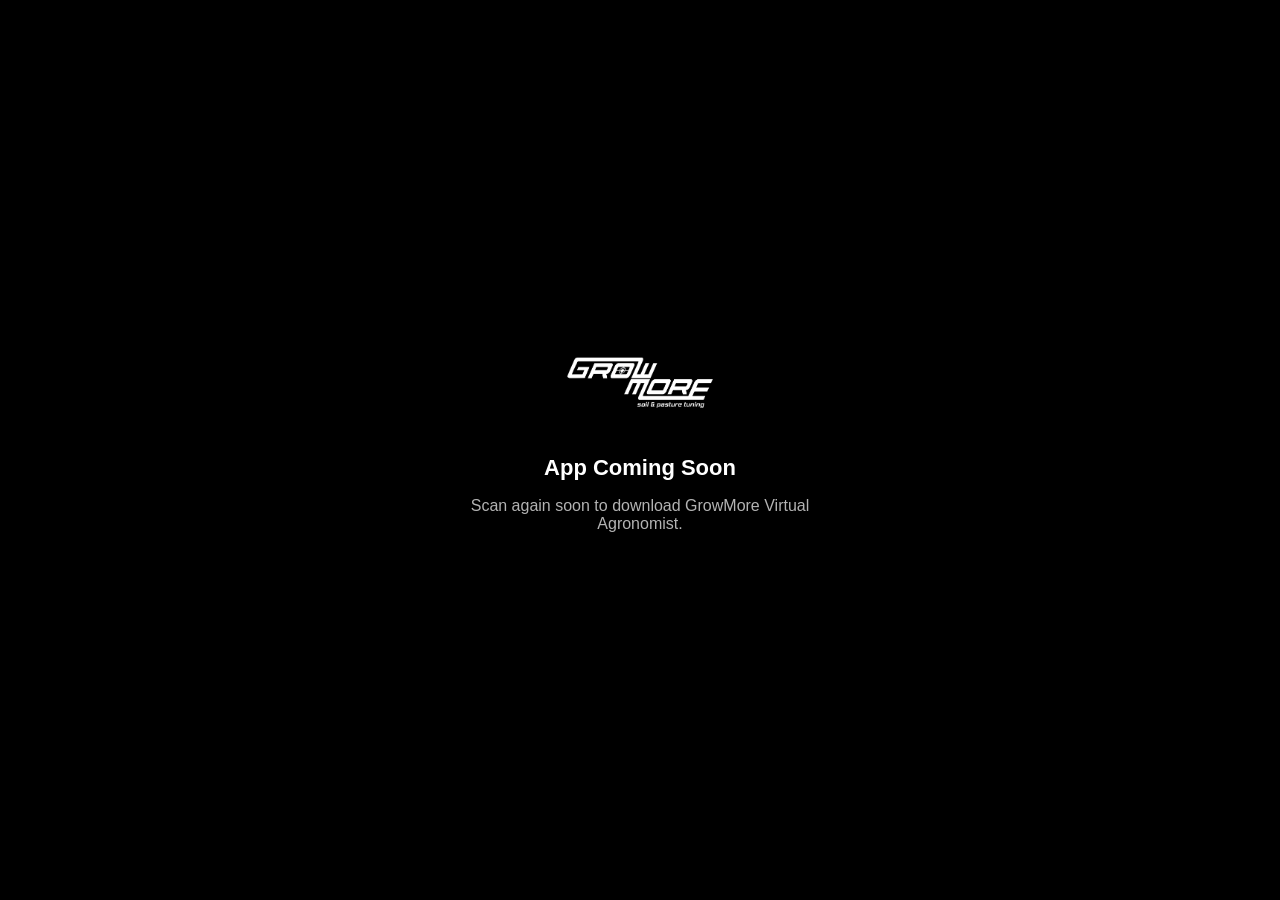
==== app/index.html @ e122a968 "Recreate /app QR page" ====
<!DOCTYPE html>
<html lang="en">
<head>
  <meta charset="UTF-8">
  <meta name="viewport" content="width=device-width, initial-scale=1.0">
  <title>GrowMore</title>

  <style>
    body {
      margin: 0;
      background: #000;
      color: #fff;
      font-family: -apple-system, sans-serif;
      display: flex;
      align-items: center;
      justify-content: center;
      height: 100vh;
      text-align: center;
    }

    .wrap {
      max-width: 400px;
      padding: 20px;
    }

    img {
      width: 160px;
      margin-bottom: 20px;
    }

    h1 {
      font-size: 22px;
      margin-bottom: 10px;
    }

    p {
      opacity: 0.7;
    }
  </style>
</head>

<body>
  <div class="wrap">
    <img src="/assets/growmore_logo.png" alt="GrowMore">
    <h1>App Coming Soon</h1>
    <p>Scan again soon to download GrowMore Virtual Agronomist.</p>
  </div>
</body>
</html>
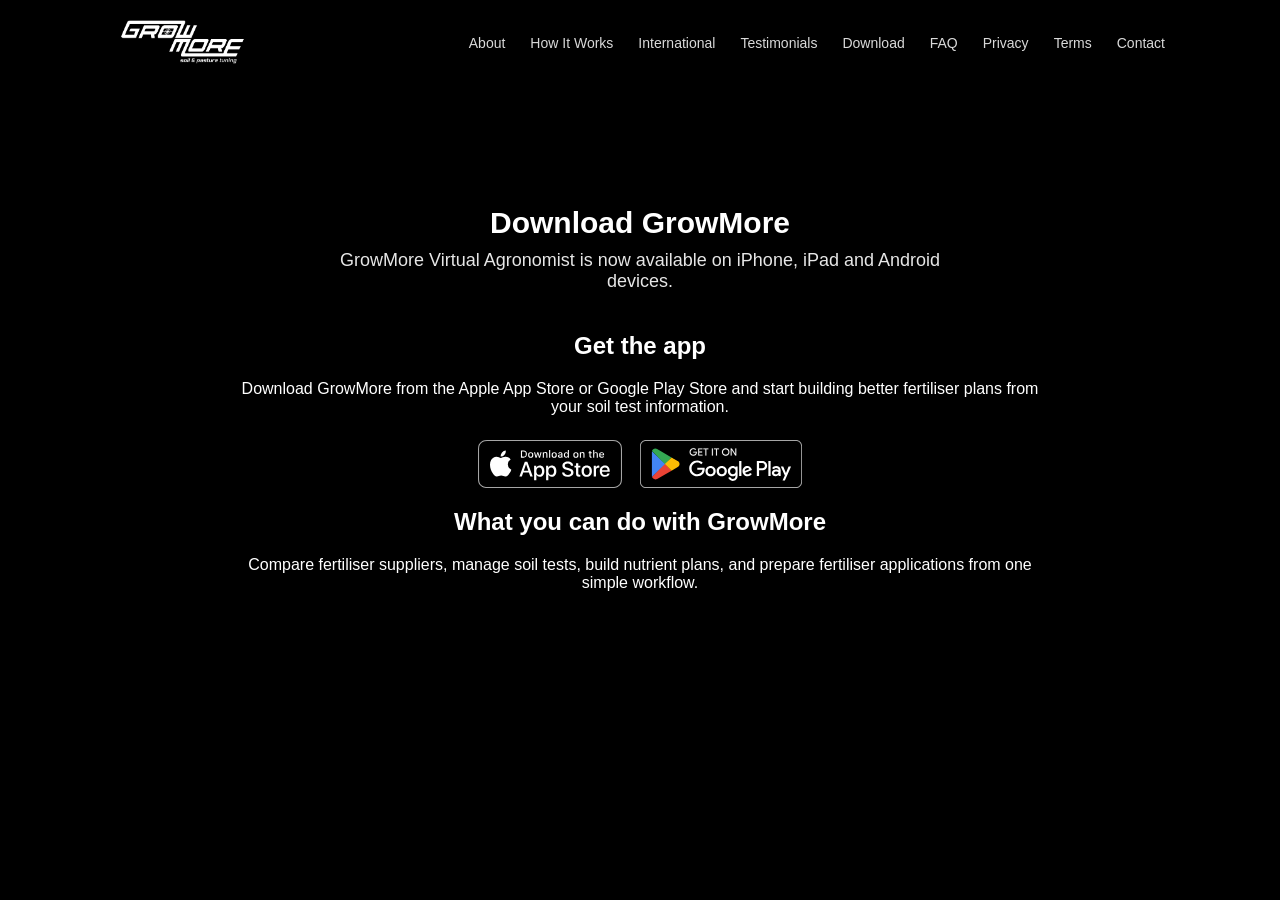
==== commit 0562c10c: "Update app QR landing page" ====
--- a/app/index.html
+++ b/app/index.html
@@ -1,49 +1,71 @@
 <!DOCTYPE html>
 <html lang="en">
 <head>
-  <meta charset="UTF-8">
-  <meta name="viewport" content="width=device-width, initial-scale=1.0">
-  <title>GrowMore</title>
+    <meta charset="UTF-8">
+    <meta name="viewport" content="width=device-width, initial-scale=1.0">
+    <title>Download GrowMore</title>
+    <link rel="stylesheet" href="../styles.css">
+    <script defer src="../main.js"></script>
+</head>
+<body>
 
-  <style>
-    body {
-      margin: 0;
-      background: #000;
-      color: #fff;
-      font-family: -apple-system, sans-serif;
-      display: flex;
-      align-items: center;
-      justify-content: center;
-      height: 100vh;
-      text-align: center;
-    }
+<header class="nav">
+    <div class="nav-container">
+        <div class="nav-logo">
+            <a href="../index.html">
+                <img src="../assets/growmore_logo.png" alt="GrowMore" class="logo-img">
+            </a>
+        </div>
+        <nav class="nav-links" id="navLinks">
+            <a href="../about.html">About</a>
+            <a href="../how-it-works.html">How It Works</a>
+            <a href="../international.html">International</a>
+            <a href="../testimonials.html">Testimonials</a>
+            <a href="../download.html">Download</a>
+            <a href="../faq.html">FAQ</a>
+            <a href="../privacy.html">Privacy</a>
+            <a href="../terms.html">Terms</a>
+            <a href="../contact.html">Contact</a>
+        </nav>
+        <div class="menu-toggle" onclick="toggleMenu()">☰</div>
+    </div>
+</header>
 
-    .wrap {
-      max-width: 400px;
-      padding: 20px;
-    }
+<section class="page">
+    <div class="page-container">
 
-    img {
-      width: 160px;
-      margin-bottom: 20px;
-    }
+        <h1>Download GrowMore</h1>
 
-    h1 {
-      font-size: 22px;
-      margin-bottom: 10px;
-    }
+        <p class="page-intro">
+            GrowMore Virtual Agronomist is now available on iPhone, iPad and Android devices.
+        </p>
 
-    p {
-      opacity: 0.7;
-    }
-  </style>
-</head>
+        <div class="step">
+            <h2>Get the app</h2>
+            <p>
+                Download GrowMore from the Apple App Store or Google Play Store and start building better fertiliser plans from your soil test information.
+            </p>
 
-<body>
-  <div class="wrap">
-    <img src="/assets/growmore_logo.png" alt="GrowMore">
-    <h1>App Coming Soon</h1>
-    <p>Scan again soon to download GrowMore Virtual Agronomist.</p>
-  </div>
+            <div class="store-badges">
+                <a href="https://apps.apple.com/nz/app/growmore-virtual-agronomist/id6773807170" target="_blank" rel="noopener">
+                    <img src="../assets/Download_on_the_App_Store_Badge_US-UK_RGB_blk_092917.svg" alt="Download on the App Store">
+                </a>
+
+                <a href="https://play.google.com/store/apps/details?id=nz.co.growmorespt.growmore&pcampaignid=web_share" target="_blank" rel="noopener">
+                    <img src="../assets/GetItOnGooglePlay_Badge_Web_color_English.svg" alt="Get it on Google Play">
+                </a>
+            </div>
+        </div>
+
+        <div class="step">
+            <h2>What you can do with GrowMore</h2>
+            <p>
+                Compare fertiliser suppliers, manage soil tests, build nutrient plans, and prepare fertiliser applications from one simple workflow.
+            </p>
+        </div>
+
+    </div>
+</section>
+
 </body>
-</html>
+</html>
--- a/styles.css
+++ b/styles.css
@@ -0,0 +1,384 @@
+:root{
+    --bg:#000;
+    --text:#fff;
+}
+
+html,
+body{
+    height:100%;
+}
+
+body{
+    margin:0;
+    padding:0;
+    background:var(--bg);
+    color:var(--text);
+    font-family:-apple-system, BlinkMacSystemFont, "Segoe UI", Roboto, Helvetica, Arial, sans-serif;
+    text-align:center;
+}
+
+/* ===== LANDING PAGE ===== */
+
+#landing{
+    min-height:100vh;
+    display:flex;
+    flex-direction:column;
+    justify-content:center;
+    align-items:center;
+    padding:40px 20px;
+    box-sizing:border-box;
+}
+
+/* logo */
+
+.logo{
+    width:min(650px,85vw);
+    height:auto;
+    margin-bottom:30px;
+}
+
+/* headings */
+
+h1{
+    font-size:30px;
+    font-weight:700;
+    margin:0 0 10px 0;
+}
+
+.product{
+    font-size:22px;
+    margin:0 0 16px 0;
+}
+
+.launch{
+    font-size:20px;
+    margin:0;
+    opacity:0.85;
+}
+
+/* ===== SPLASH VIDEO ===== */
+
+#splash{
+    position:fixed;
+    inset:0;
+    background:#000;
+    z-index:9999;
+    overflow:hidden;
+    opacity:1;
+    transition:opacity .7s ease;
+}
+
+/* fade out animation */
+
+#splash.fade{
+    opacity:0;
+}
+
+/* splash video scaling */
+
+#splash video{
+    position:absolute;
+    inset:0;
+    width:100%;
+    height:100%;
+    object-fit:cover;
+    object-position:center;
+}
+
+/* REMOVE GLOBAL VIDEO RULE (WAS BREAKING LAYOUT) */
+
+/* ===== NAV (FIXED) ===== */
+
+.nav{
+    position:sticky;
+    top:0;
+    width:100%;
+    background:rgba(0,0,0,0.9);
+    z-index:1000;
+}
+
+.nav-container{
+    max-width:1100px;
+    margin:0 auto;
+    padding:15px 25px;
+    display:flex;
+    align-items:center;
+    justify-content:space-between;
+    box-sizing:border-box;
+}
+
+.nav-logo a{
+    color:#fff;
+    text-decoration:none;
+    font-weight:700;
+    font-size:16px;
+    letter-spacing:1px;
+}
+
+.nav-links{
+    display:flex;
+    gap:25px;
+}
+
+.nav-links a{
+    color:#fff;
+    text-decoration:none;
+    font-size:14px;
+    opacity:0.85;
+}
+
+.nav-links a:hover{
+    opacity:1;
+}
+
+/* ===== MOBILE MENU ===== */
+
+
+.menu-toggle{
+    display:none;
+    font-size:24px;
+    cursor:pointer;
+    color:#fff;
+}
+
+@media (max-width:768px){
+
+    .nav-links{
+        position:absolute;
+        top:80px;
+        right:0;
+        width:100%;
+        background:#000;
+        flex-direction:column;
+        align-items:center;
+        display:none;
+        padding:20px 0;
+        z-index:1001;
+    }
+
+    .nav-links.active{
+        display:flex;
+    }
+
+    .menu-toggle{
+        display:block;
+    }
+
+}
+
+.nav-links{
+    z-index:1001;
+}
+
+.menu-toggle{
+    z-index:1002;
+    position:relative;
+}
+
+/* ===== PAGE LAYOUT ===== */
+
+.page{
+    padding:100px 20px 60px;
+}
+
+.page-container{
+    max-width:800px;
+    margin:0 auto;
+}
+
+/* ===== HOME SECTIONS ===== */
+
+.home-sections{
+    margin-top:100vh;
+    background:#000;
+}
+
+.section{
+    padding:80px 20px;
+    max-width:800px;
+    margin:0 auto;
+}
+
+.section h2{
+    font-size:26px;
+    margin-bottom:20px;
+}
+
+.section p{
+    font-size:16px;
+    opacity:0.8;
+}
+
+/* ===== MOBILE TEXT ADJUSTMENTS ===== */
+
+@media (max-width:700px){
+
+    h1{
+        font-size:24px;
+    }
+
+    .product{
+        font-size:18px;
+    }
+
+    .launch{
+        font-size:17px;
+    }
+
+    .logo{
+        width:80vw;
+    }
+
+}
+
+/* ===== ABOUT PAGE ONLY ===== */
+
+.about-page .page-container {
+  text-align: left;
+  max-width: 800px;
+  margin: 0 auto;
+}
+
+.about-page .page-container p {
+  font-size: 19px;
+  line-height: 1.7;
+}
+
+.about-page .page-container h1 {
+  font-size: 42px;
+}
+
+.about-page .page-container h2 {
+  font-size: 28px;
+}
+/* ===== GLOBAL NAV LOGO (ALL PAGES EXCEPT SPLASH) ===== */
+
+.nav-logo img {
+  height: 56px;
+  width: auto;
+  display: block;
+}
+
+/* Tablet */
+@media (max-width: 900px) {
+  .nav-logo img {
+    height: 48px;
+  }
+}
+
+/* Mobile */
+@media (max-width: 600px) {
+  .nav-logo img {
+    height: 40px;
+  }
+}
+
+.page-container h1 {
+    margin-top: 40px;
+    margin-bottom: 10px;
+    text-align: center;
+}
+
+.page-intro {
+    text-align: center;
+    max-width: 600px;
+    margin: 0 auto 50px auto;
+    font-size: 18px;
+    opacity: 0.85;
+}
+
+.process-step {
+    margin-bottom: 60px;
+    text-align: left;
+}
+
+.process-step h2 {
+    margin-bottom: 6px;
+    font-size: 22px;
+}
+
+.step-intro {
+    margin-bottom: 16px;
+    opacity: 0.8;
+}
+
+/* ===== HOW IT WORKS FINAL TUNING ===== */
+
+.page{
+    padding:80px 20px 60px;
+}
+
+.page-container h1 {
+    margin-top: 40px;
+    margin-bottom: 10px;
+    text-align: center;
+}
+
+.page-intro {
+    text-align: center;
+    max-width: 600px;
+    margin: 0 auto 40px auto;
+    font-size: 18px;
+    opacity: 0.9;
+}
+
+/* step layout */
+
+.process-step {
+    margin-bottom: 60px;
+    text-align: left;
+}
+
+.process-step h2 {
+    margin-bottom: 6px;
+    font-size: 24px;
+    font-weight: 700;
+}
+
+.step-intro {
+    margin-bottom: 16px;
+    opacity: 0.9;
+}
+
+/* images */
+
+.process-image {
+    width: 100%;
+    height: auto;
+    border-radius: 6px;
+    display: block;
+}
+
+/* HERO STEP (supplier comparison) */
+
+.process-step:nth-of-type(6) {
+    margin-top: 80px;
+    margin-bottom: 80px;
+}
+
+.process-step:nth-of-type(6) h2 {
+    font-size: 26px;
+}
+
+.process-step:nth-of-type(6) .step-intro {
+    font-size: 16px;
+    font-weight: 500;
+}
+.store-badges {
+    display: flex;
+    justify-content: center;
+    align-items: center;
+    gap: 18px;
+    flex-wrap: wrap;
+    margin-top: 24px;
+}
+
+.store-badges img {
+    height: 48px;
+    width: auto;
+    display: block;
+}
+
+.store-badges a {
+    display: inline-block;
+}
